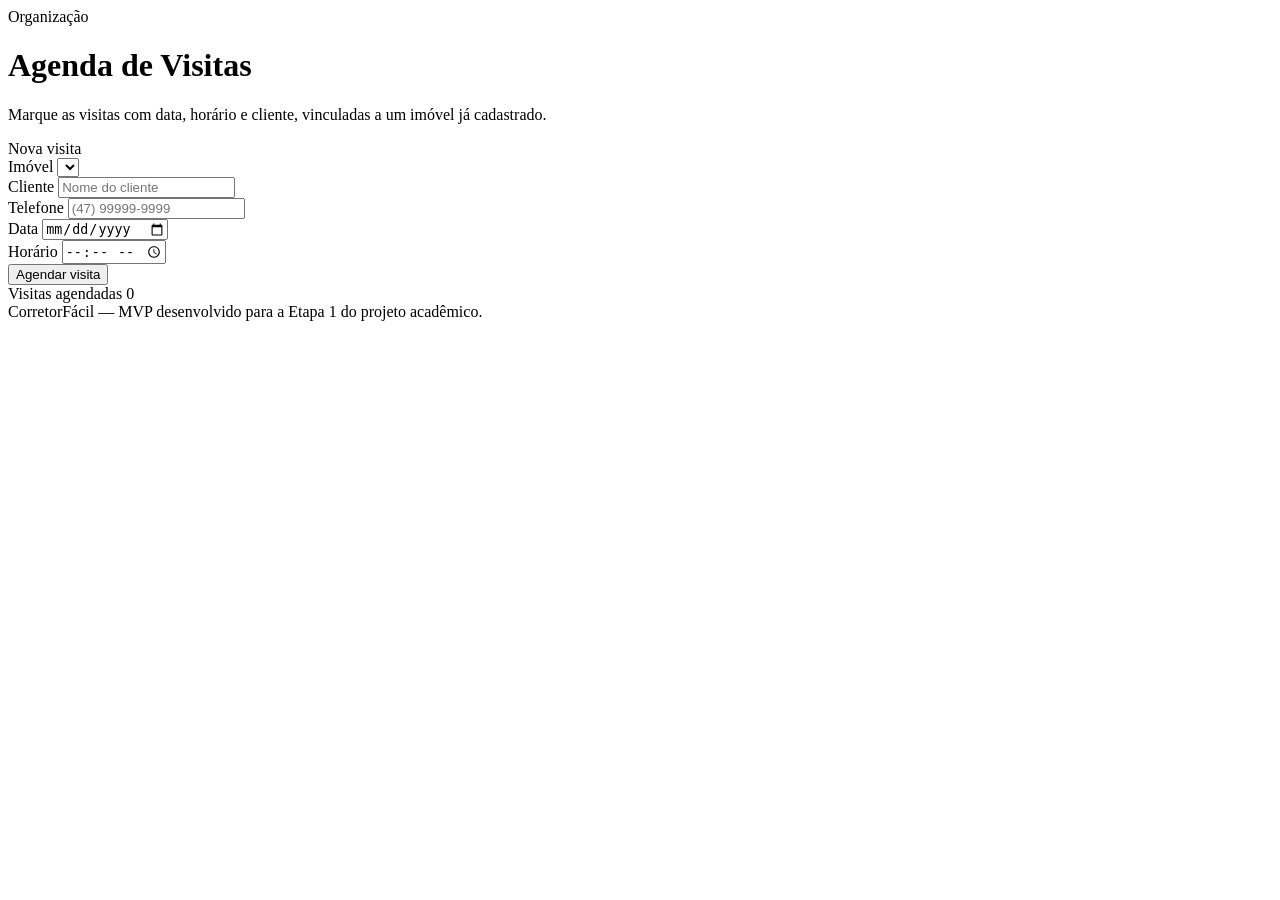
==== agenda.html @ eaa2f5fd "Add files via upload" ====
<!DOCTYPE html>
<html lang="pt-BR">
<head>
<meta charset="UTF-8">
<meta name="viewport" content="width=device-width, initial-scale=1.0">
<title>CorretorFácil — Agenda de Visitas</title>
<link rel="stylesheet" href="css/style.css">
</head>
<body>
<div class="app-shell">
  <aside class="sidebar"><div id="sidebar-mount" data-active="agenda"></div></aside>
  <main class="main">
    <div class="page-eyebrow">Organização</div>
    <h1 class="page-title">Agenda de Visitas</h1>
    <p class="page-sub">Marque as visitas com data, horário e cliente, vinculadas a um imóvel já cadastrado.</p>

    <div class="grid-2">
      <div class="card">
        <div class="section-title">Nova visita</div>
        <form id="form-visita">
          <div class="field">
            <label for="imovel">Imóvel</label>
            <select id="imovel" required></select>
          </div>
          <div class="field">
            <label for="cliente">Cliente</label>
            <input id="cliente" type="text" placeholder="Nome do cliente" required>
          </div>
          <div class="field">
            <label for="telefone">Telefone</label>
            <input id="telefone" type="text" placeholder="(47) 99999-9999">
          </div>
          <div class="row-2">
            <div class="field">
              <label for="data">Data</label>
              <input id="data" type="date" required>
            </div>
            <div class="field">
              <label for="hora">Horário</label>
              <input id="hora" type="time" required>
            </div>
          </div>
          <button type="submit">Agendar visita</button>
        </form>
        <p class="hint" id="aviso-sem-imovel" style="display:none;">Cadastre um imóvel antes de agendar uma visita.</p>
      </div>

      <div class="card">
        <div class="toolbar">
          <div class="section-title" style="margin:0;">Visitas agendadas <span class="badge-count" id="contador">0</span></div>
        </div>
        <div class="item-list" id="lista-visitas"></div>
      </div>
    </div>

    <footer class="app-footer">CorretorFácil — MVP desenvolvido para a Etapa 1 do projeto acadêmico.</footer>
  </main>
</div>

<script src="js/storage.js"></script>
<script src="js/nav.js"></script>
<script>
  function fmtData(iso) { const [y,m,d] = iso.split("-"); return `${d}/${m}/${y}`; }

  function preencherImoveis() {
    const sel = document.getElementById("imovel");
    const imoveis = DB.listImoveis();
    document.getElementById("aviso-sem-imovel").style.display = imoveis.length === 0 ? "block" : "none";
    sel.innerHTML = imoveis.map(i => `<option value="${i.id}">${i.titulo} — ${i.regiao}</option>`).join("");
  }

  function render() {
    const visitas = DB.listVisitas();
    document.getElementById("contador").textContent = visitas.length;
    const el = document.getElementById("lista-visitas");
    if (visitas.length === 0) {
      el.innerHTML = `<div class="empty-state"><strong>Nenhuma visita agendada</strong>Use o formulário ao lado para marcar a primeira.</div>`;
      return;
    }
    el.innerHTML = visitas.map(v => {
      const im = DB.getImovel(v.imovelId);
      return `<div class="item">
        <div>
          <p class="item-title">${fmtData(v.data)} · ${v.hora} — ${v.cliente}</p>
          <p class="item-meta">${im ? im.titulo : "Imóvel removido"} <span class="sep">•</span> ${im ? im.regiao : "-"} ${v.telefone ? "<span class='sep'>•</span> " + v.telefone : ""}</p>
        </div>
        <div class="item-actions">
          <button class="danger" data-id="${v.id}">Cancelar</button>
        </div>
      </div>`;
    }).join("");

    el.querySelectorAll("button.danger").forEach(btn => {
      btn.addEventListener("click", () => {
        if (confirm("Cancelar esta visita?")) { DB.removeVisita(btn.dataset.id); render(); }
      });
    });
  }

  document.addEventListener("DOMContentLoaded", function () {
    if (!DB.getCorretor()) { window.location.href = "login.html"; return; }
    preencherImoveis();
    render();
    document.getElementById("data").valueAsDate = new Date();

    document.getElementById("form-visita").addEventListener("submit", function (e) {
      e.preventDefault();
      const imovelId = document.getElementById("imovel").value;
      if (!imovelId) { alert("Cadastre um imóvel antes de agendar."); return; }
      DB.addVisita({
        imovelId,
        cliente: document.getElementById("cliente").value.trim(),
        telefone: document.getElementById("telefone").value.trim(),
        data: document.getElementById("data").value,
        hora: document.getElementById("hora").value,
        status: "agendada",
      });
      this.reset();
      document.getElementById("data").valueAsDate = new Date();
      preencherImoveis();
      render();
    });
  });
</script>
</body>
</html>
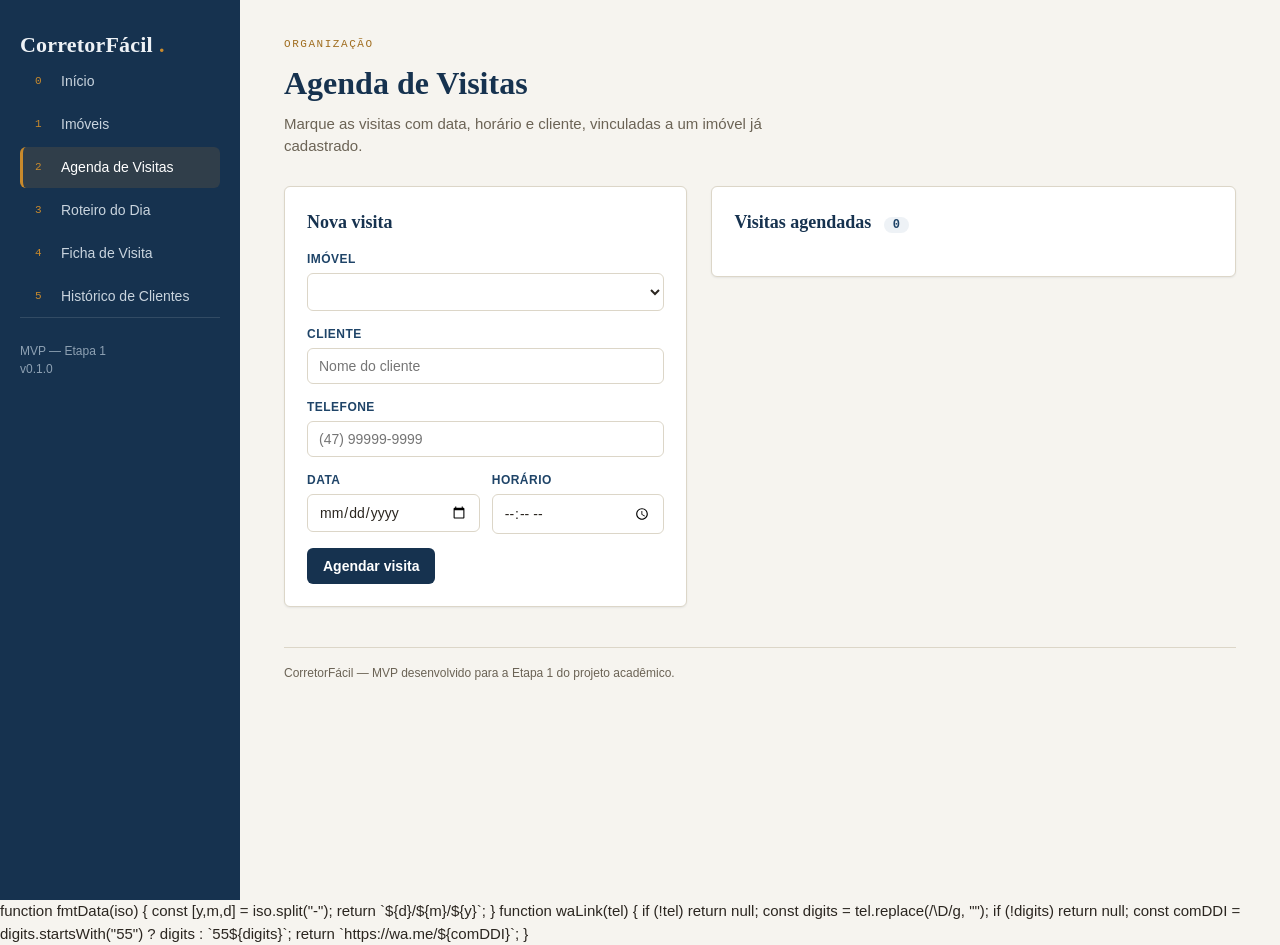
==== commit be0c09a0: "agenda.html" ====
--- a/agenda.html
+++ b/agenda.html
@@ -59,6 +59,15 @@
 
 <script src="js/storage.js"></script>
 <script src="js/nav.js"></script>
+    function fmtData(iso) { const [y,m,d] = iso.split("-"); return `${d}/${m}/${y}`; }
+
+  function waLink(tel) {
+    if (!tel) return null;
+    const digits = tel.replace(/\D/g, "");
+    if (!digits) return null;
+    const comDDI = digits.startsWith("55") ? digits : `55${digits}`;
+    return `https://wa.me/${comDDI}`;
+  }
 <script>
   function fmtData(iso) { const [y,m,d] = iso.split("-"); return `${d}/${m}/${y}`; }
 
@@ -69,17 +78,20 @@
     sel.innerHTML = imoveis.map(i => `<option value="${i.id}">${i.titulo} — ${i.regiao}</option>`).join("");
   }
 
-  function render() {
-    const visitas = DB.listVisitas();
-    document.getElementById("contador").textContent = visitas.length;
-    const el = document.getElementById("lista-visitas");
-    if (visitas.length === 0) {
-      el.innerHTML = `<div class="empty-state"><strong>Nenhuma visita agendada</strong>Use o formulário ao lado para marcar a primeira.</div>`;
-      return;
-    }
-    el.innerHTML = visitas.map(v => {
+      el.innerHTML = visitas.map(v => {
       const im = DB.getImovel(v.imovelId);
+      const wa = waLink(v.telefone);
       return `<div class="item">
+        <div>
+          <p class="item-title">${fmtData(v.data)} · ${v.hora} — ${v.cliente}</p>
+          <p class="item-meta">${im ? im.titulo : "Imóvel removido"} <span class="sep">•</span> ${im ? im.regiao : "-"} ${v.telefone ? "<span class='sep'>•</span> " + v.telefone : ""}</p>
+        </div>
+        <div class="item-actions">
+          ${wa ? `<a class="btn-whatsapp" href="${wa}" target="_blank" rel="noopener">WhatsApp</a>` : ""}
+          <button class="danger" data-id="${v.id}">Cancelar</button>
+        </div>
+      </div>`;
+    }).join("");
         <div>
           <p class="item-title">${fmtData(v.data)} · ${v.hora} — ${v.cliente}</p>
           <p class="item-meta">${im ? im.titulo : "Imóvel removido"} <span class="sep">•</span> ${im ? im.regiao : "-"} ${v.telefone ? "<span class='sep'>•</span> " + v.telefone : ""}</p>
--- a/css/style.css
+++ b/css/style.css
@@ -0,0 +1,330 @@
+/* ============================================================
+   CorretorFácil — Design Tokens
+   Paleta: tinta naval (confiança) + ocre (chave/latão) + salvia (disponível)
+   Tipografia: Fraunces (display) + Inter (corpo) + IBM Plex Mono (dados)
+   ============================================================ */
+:root {
+  --ink-900: #16324f;
+  --ink-800: #1f4468;
+  --ink-050: #eef2f6;
+  --paper: #f6f4ef;
+  --paper-raised: #ffffff;
+  --ochre: #c98a2c;
+  --ochre-dark: #a06d1f;
+  --sage: #5c7a5e;
+  --sage-bg: #e7efe7;
+  --brick: #b3492f;
+  --brick-bg: #f6e6e2;
+  --line: #dcd6c8;
+  --text: #2b2620;
+  --text-muted: #6b6355;
+
+  --font-display: "Fraunces", Georgia, "Times New Roman", serif;
+  --font-body: "Inter", -apple-system, BlinkMacSystemFont, "Segoe UI", sans-serif;
+  --font-mono: "IBM Plex Mono", "SFMono-Regular", Menlo, monospace;
+
+  --radius: 6px;
+  --shadow-sm: 0 1px 2px rgba(22, 50, 79, 0.08);
+  --shadow-md: 0 4px 16px rgba(22, 50, 79, 0.10);
+}
+
+* { box-sizing: border-box; }
+html, body {
+  margin: 0; padding: 0;
+  background: var(--paper);
+  color: var(--text);
+  font-family: var(--font-body);
+  font-size: 15px;
+  line-height: 1.5;
+}
+a { color: inherit; }
+
+/* ---------- App shell ---------- */
+.app-shell {
+  display: grid;
+  grid-template-columns: 240px 1fr;
+  min-height: 100vh;
+}
+.sidebar {
+  background: var(--ink-900);
+  color: #eef2f6;
+  padding: 28px 20px;
+  display: flex;
+  flex-direction: column;
+  gap: 28px;
+}
+.brand {
+  font-family: var(--font-display);
+  font-size: 22px;
+  font-weight: 600;
+  letter-spacing: 0.2px;
+  display: flex;
+  align-items: baseline;
+  gap: 6px;
+}
+.brand .dot { color: var(--ochre); }
+.nav { display: flex; flex-direction: column; gap: 2px; }
+.nav a {
+  text-decoration: none;
+  color: #c9d4de;
+  padding: 10px 12px;
+  border-radius: var(--radius);
+  font-size: 14px;
+  display: flex;
+  align-items: center;
+  gap: 10px;
+  border-left: 3px solid transparent;
+}
+.nav a:hover { background: rgba(255,255,255,0.06); color: #fff; }
+.nav a.active {
+  background: rgba(201, 138, 44, 0.14);
+  color: #fff;
+  border-left-color: var(--ochre);
+}
+.nav .num {
+  font-family: var(--font-mono);
+  font-size: 11px;
+  color: var(--ochre);
+  width: 16px;
+}
+.sidebar-footer {
+  margin-top: auto;
+  font-size: 12px;
+  color: #8ea1b3;
+  border-top: 1px solid rgba(255,255,255,0.12);
+  padding-top: 14px;
+}
+.user-chip {
+  font-size: 13px;
+  color: #fff;
+  background: rgba(255,255,255,0.06);
+  padding: 8px 10px;
+  border-radius: var(--radius);
+}
+
+.main {
+  padding: 36px 44px;
+  max-width: 1080px;
+}
+.page-eyebrow {
+  font-family: var(--font-mono);
+  text-transform: uppercase;
+  letter-spacing: 0.14em;
+  font-size: 11px;
+  color: var(--ochre-dark);
+  margin-bottom: 6px;
+}
+.page-title {
+  font-family: var(--font-display);
+  font-size: 32px;
+  font-weight: 600;
+  margin: 0 0 6px 0;
+  color: var(--ink-900);
+}
+.page-sub {
+  color: var(--text-muted);
+  margin: 0 0 28px 0;
+  max-width: 60ch;
+}
+
+/* ---------- Cards / layout ---------- */
+.card {
+  background: var(--paper-raised);
+  border: 1px solid var(--line);
+  border-radius: var(--radius);
+  padding: 22px;
+  box-shadow: var(--shadow-sm);
+}
+.grid-2 {
+  display: grid;
+  grid-template-columns: 1fr 1.3fr;
+  gap: 24px;
+  align-items: start;
+}
+.section-title {
+  font-family: var(--font-display);
+  font-size: 18px;
+  font-weight: 600;
+  color: var(--ink-900);
+  margin: 0 0 14px 0;
+}
+
+/* ---------- Forms ---------- */
+label {
+  display: block;
+  font-size: 12px;
+  font-weight: 600;
+  color: var(--ink-800);
+  margin-bottom: 5px;
+  text-transform: uppercase;
+  letter-spacing: 0.04em;
+}
+.field { margin-bottom: 14px; }
+input, select, textarea {
+  width: 100%;
+  padding: 9px 11px;
+  border: 1px solid var(--line);
+  border-radius: var(--radius);
+  font-family: var(--font-body);
+  font-size: 14px;
+  background: #fff;
+  color: var(--text);
+}
+input:focus, select:focus, textarea:focus {
+  outline: 2px solid var(--ochre);
+  outline-offset: 1px;
+  border-color: var(--ochre);
+}
+textarea { resize: vertical; min-height: 70px; }
+.row-2 { display: grid; grid-template-columns: 1fr 1fr; gap: 12px; }
+
+button, .btn {
+  font-family: var(--font-body);
+  font-weight: 600;
+  font-size: 14px;
+  padding: 10px 16px;
+  border-radius: var(--radius);
+  border: none;
+  cursor: pointer;
+  background: var(--ink-900);
+  color: #fff;
+}
+button:hover { background: var(--ink-800); }
+button.secondary {
+  background: transparent;
+  color: var(--ink-900);
+  border: 1px solid var(--line);
+}
+button.secondary:hover { background: var(--ink-050); }
+button.danger { background: var(--brick); }
+button.danger:hover { background: #953a26; }
+
+/* ---------- Lists / items ---------- */
+.item-list { display: flex; flex-direction: column; gap: 10px; }
+.item {
+  border: 1px solid var(--line);
+  border-radius: var(--radius);
+  padding: 14px 16px;
+  background: #fff;
+  display: flex;
+  justify-content: space-between;
+  gap: 14px;
+  align-items: flex-start;
+}
+.item-title {
+  font-weight: 600;
+  color: var(--ink-900);
+  margin: 0 0 3px 0;
+}
+.item-meta {
+  font-size: 13px;
+  color: var(--text-muted);
+}
+.item-meta .sep { margin: 0 6px; opacity: 0.5; }
+.tag {
+  display: inline-block;
+  font-family: var(--font-mono);
+  font-size: 11px;
+  padding: 2px 8px;
+  border-radius: 100px;
+  background: var(--sage-bg);
+  color: var(--sage);
+  margin-top: 6px;
+}
+.tag.ochre { background: #f6ecd9; color: var(--ochre-dark); }
+.item-actions { display: flex; gap: 8px; flex-shrink: 0; }
+.item-actions button { padding: 7px 12px; font-size: 13px; }
+
+.empty-state {
+  border: 1px dashed var(--line);
+  border-radius: var(--radius);
+  padding: 32px 20px;
+  text-align: center;
+  color: var(--text-muted);
+}
+.empty-state strong { display: block; color: var(--ink-900); font-family: var(--font-display); font-size: 17px; margin-bottom: 4px; }
+
+/* ---------- Roteiro (route) signature element ---------- */
+.route-day {
+  margin-bottom: 26px;
+}
+.route-region-label {
+  font-family: var(--font-mono);
+  font-size: 12px;
+  text-transform: uppercase;
+  letter-spacing: 0.08em;
+  color: var(--ochre-dark);
+  margin: 22px 0 10px 0;
+}
+.route-track {
+  position: relative;
+  padding-left: 28px;
+}
+.route-track::before {
+  content: "";
+  position: absolute;
+  left: 9px; top: 6px; bottom: 6px;
+  width: 2px;
+  background: repeating-linear-gradient(to bottom, var(--ochre) 0 4px, transparent 4px 9px);
+}
+.route-stop {
+  position: relative;
+  margin-bottom: 16px;
+}
+.route-stop::before {
+  content: "";
+  position: absolute;
+  left: -28px; top: 4px;
+  width: 11px; height: 11px;
+  border-radius: 50%;
+  background: var(--paper-raised);
+  border: 2px solid var(--ochre);
+}
+.route-time {
+  font-family: var(--font-mono);
+  font-size: 13px;
+  color: var(--ink-800);
+  font-weight: 600;
+}
+
+.badge-count {
+  font-family: var(--font-mono);
+  background: var(--ink-050);
+  color: var(--ink-800);
+  border-radius: 100px;
+  padding: 1px 9px;
+  font-size: 12px;
+  margin-left: 8px;
+}
+
+.toolbar {
+  display: flex;
+  justify-content: space-between;
+  align-items: center;
+  margin-bottom: 18px;
+  gap: 12px;
+  flex-wrap: wrap;
+}
+
+.hint {
+  font-size: 12px;
+  color: var(--text-muted);
+  margin-top: 4px;
+}
+
+footer.app-footer {
+  margin-top: 40px;
+  padding-top: 16px;
+  border-top: 1px solid var(--line);
+  font-size: 12px;
+  color: var(--text-muted);
+}
+
+@media (max-width: 800px) {
+  .app-shell { grid-template-columns: 1fr; }
+  .sidebar { flex-direction: row; overflow-x: auto; padding: 14px 16px; }
+  .nav { flex-direction: row; }
+  .sidebar-footer { display: none; }
+  .grid-2 { grid-template-columns: 1fr; }
+  .main { padding: 22px; }
+}
